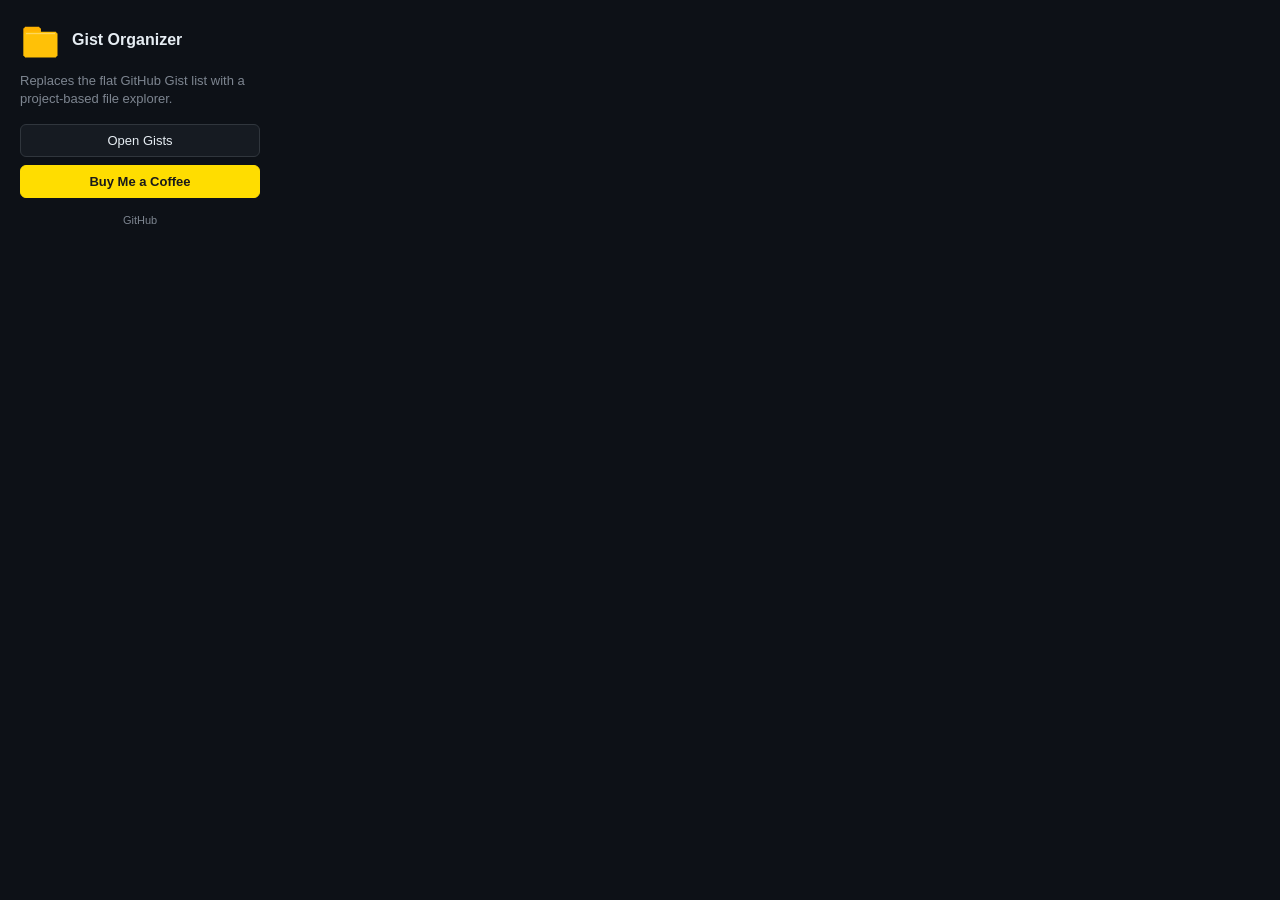
==== popup.html @ 3d60cf16 "Gist Organizer Chrome Extension v2.1 Standalone Chrome extension converted from the userscript. Repl" ====
<!DOCTYPE html>
<html>
<head>
  <meta charset="UTF-8">
  <link rel="stylesheet" href="popup.css">
</head>
<body>
  <div class="popup">
    <div class="header">
      <img src="icons/icon48.png" alt="" class="logo">
      <div>
        <div class="title">Gist Organizer</div>
        <div class="version" id="version"></div>
      </div>
    </div>
    <p class="desc">Replaces the flat GitHub Gist list with a project-based file explorer.</p>
    <div class="links">
      <a href="https://gist.github.com" target="_blank" class="link">Open Gists</a>
      <a href="https://buymeacoffee.com/mnlynam" target="_blank" class="link donate">Buy Me a Coffee</a>
    </div>
    <div class="footer">
      <a href="https://github.com/mnlynam/gist-organizer-extension" target="_blank">GitHub</a>
    </div>
  </div>
  <script src="popup.js"></script>
</body>
</html>
---- popup.css ----
body {
  margin: 0;
  font-family: -apple-system, BlinkMacSystemFont, "Segoe UI", Roboto, sans-serif;
  background: #0d1117;
  color: #e6edf3;
  width: 280px;
}
.popup {
  padding: 20px;
}
.header {
  display: flex;
  align-items: center;
  gap: 12px;
  margin-bottom: 12px;
}
.logo {
  width: 40px;
  height: 40px;
  border-radius: 8px;
}
.title {
  font-weight: 700;
  font-size: 16px;
}
.version {
  font-size: 11px;
  color: #7d8590;
}
.desc {
  font-size: 13px;
  color: #7d8590;
  line-height: 1.4;
  margin: 0 0 16px;
}
.links {
  display: flex;
  flex-direction: column;
  gap: 8px;
}
.link {
  display: block;
  text-align: center;
  padding: 8px 12px;
  border-radius: 6px;
  font-size: 13px;
  font-weight: 500;
  text-decoration: none;
  border: 1px solid #30363d;
  color: #e6edf3;
  background: #161b22;
  transition: background 0.15s;
}
.link:hover {
  background: #1c2128;
}
.link.donate {
  background: #ffdd00;
  color: #1a1a1a;
  border-color: #ffdd00;
  font-weight: 700;
}
.link.donate:hover {
  background: #ffcc00;
}
.footer {
  margin-top: 16px;
  text-align: center;
  font-size: 11px;
}
.footer a {
  color: #7d8590;
  text-decoration: none;
}
.footer a:hover {
  color: #e6edf3;
}
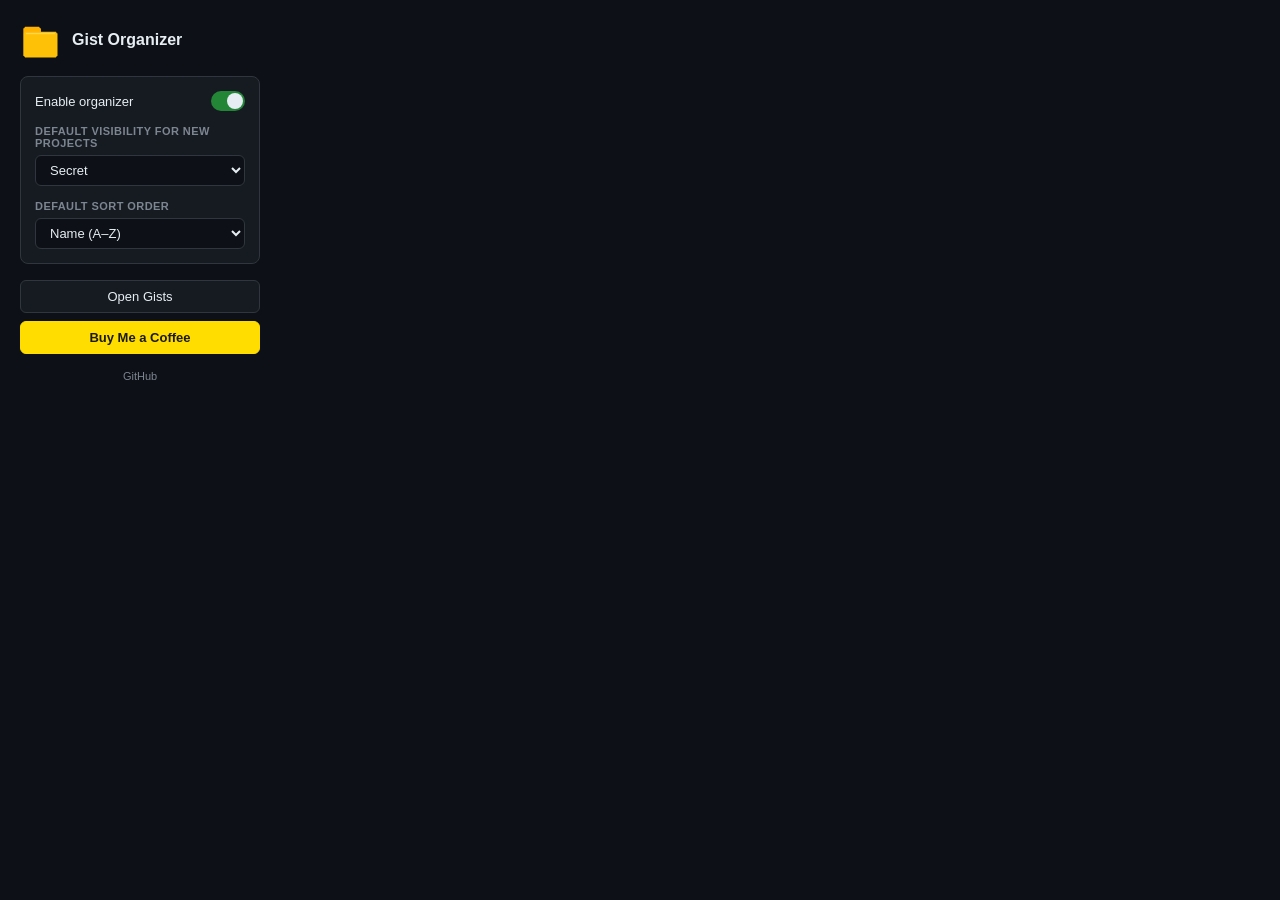
==== commit c3711994: "Settings popup + on-page filter bar + starred indicator (v2.7.0) Popup gets three persistent setting" ====
--- a/popup.html
+++ b/popup.html
@@ -13,10 +13,35 @@
         <div class="version" id="version"></div>
       </div>
     </div>
-    <p class="desc">Replaces the flat GitHub Gist list with a project-based file explorer.</p>
+
+    <div class="settings">
+      <label class="toggle">
+        <span class="toggle-label">Enable organizer</span>
+        <input type="checkbox" id="enabled" checked>
+        <span class="toggle-switch"></span>
+      </label>
+
+      <div class="field">
+        <label class="field-label" for="defaultVisibility">Default visibility for new projects</label>
+        <select id="defaultVisibility" class="select">
+          <option value="secret">Secret</option>
+          <option value="public">Public</option>
+        </select>
+      </div>
+
+      <div class="field">
+        <label class="field-label" for="defaultSort">Default sort order</label>
+        <select id="defaultSort" class="select">
+          <option value="name">Name (A&ndash;Z)</option>
+          <option value="recent">Last modified</option>
+          <option value="files">File count</option>
+        </select>
+      </div>
+    </div>
+
     <div class="links">
       <a href="https://gist.github.com" target="_blank" class="link">Open Gists</a>
-      <a href="https://buymeacoffee.com/mnlynam" target="_blank" class="link donate">Buy Me a Coffee</a>
+      <a href="https://buymeacoffee.com/matthew81" target="_blank" class="link donate">Buy Me a Coffee</a>
     </div>
     <div class="footer">
       <a href="https://github.com/mnlynam/gist-organizer-extension" target="_blank">GitHub</a>
--- a/popup.css
+++ b/popup.css
@@ -12,7 +12,7 @@
   display: flex;
   align-items: center;
   gap: 12px;
-  margin-bottom: 12px;
+  margin-bottom: 16px;
 }
 .logo {
   width: 40px;
@@ -27,12 +27,88 @@
   font-size: 11px;
   color: #7d8590;
 }
-.desc {
+
+.settings {
+  display: flex;
+  flex-direction: column;
+  gap: 14px;
+  padding: 14px;
+  margin-bottom: 16px;
+  background: #161b22;
+  border: 1px solid #30363d;
+  border-radius: 8px;
+}
+
+.toggle {
+  display: flex;
+  align-items: center;
+  justify-content: space-between;
+  cursor: pointer;
+  user-select: none;
+}
+.toggle-label {
   font-size: 13px;
+  font-weight: 500;
+}
+.toggle input {
+  position: absolute;
+  opacity: 0;
+  pointer-events: none;
+}
+.toggle-switch {
+  position: relative;
+  width: 34px;
+  height: 20px;
+  background: #30363d;
+  border-radius: 10px;
+  transition: background 0.15s;
+  flex-shrink: 0;
+}
+.toggle-switch::after {
+  content: '';
+  position: absolute;
+  top: 2px;
+  left: 2px;
+  width: 16px;
+  height: 16px;
+  background: #e6edf3;
+  border-radius: 50%;
+  transition: transform 0.15s;
+}
+.toggle input:checked ~ .toggle-switch {
+  background: #238636;
+}
+.toggle input:checked ~ .toggle-switch::after {
+  transform: translateX(14px);
+}
+
+.field {
+  display: flex;
+  flex-direction: column;
+  gap: 6px;
+}
+.field-label {
+  font-size: 11px;
+  font-weight: 600;
   color: #7d8590;
-  line-height: 1.4;
-  margin: 0 0 16px;
+  text-transform: uppercase;
+  letter-spacing: 0.04em;
 }
+.select {
+  background: #0d1117;
+  color: #e6edf3;
+  border: 1px solid #30363d;
+  border-radius: 6px;
+  padding: 6px 10px;
+  font-size: 13px;
+  font-family: inherit;
+  cursor: pointer;
+  outline: none;
+}
+.select:focus {
+  border-color: #1f6feb;
+}
+
 .links {
   display: flex;
   flex-direction: column;
